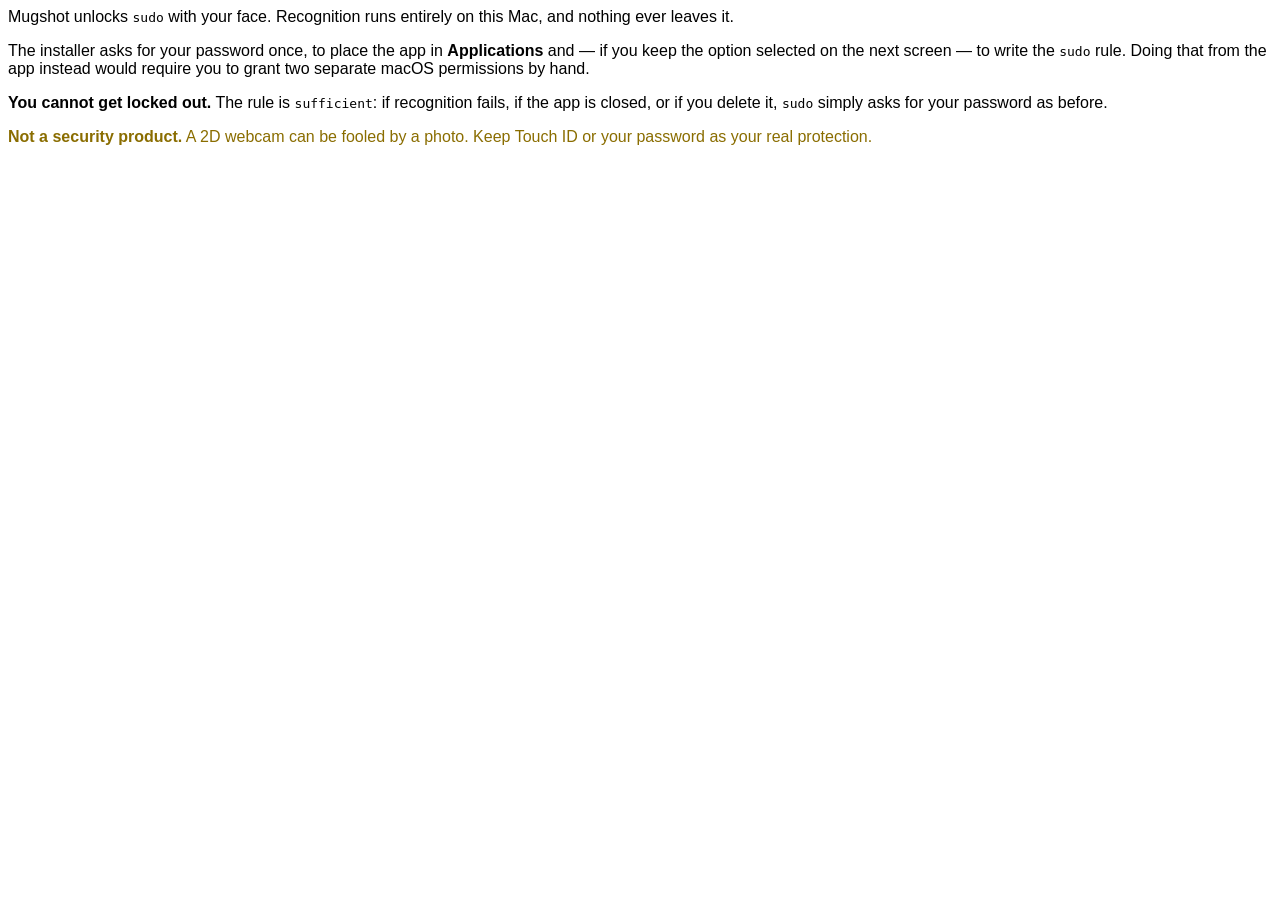
==== packaging/pkg/welcome.html @ 9c49c36f "Make the app openable, the setup legible, and the uninstall complete Opening Mugshot placed an icon " ====
<!-- Affiché en première page de l'Installeur. Volontairement court : la seule chose
     que l'utilisateur doit comprendre ici, c'est ce que le mot de passe qu'on va lui
     demander sert à faire. -->
<html>
<body style="font: -apple-system-body; font-family: -apple-system, sans-serif;">
<p>Mugshot unlocks <code>sudo</code> with your face. Recognition runs entirely on this
Mac, and nothing ever leaves it.</p>

<p>The installer asks for your password once, to place the app in
<b>Applications</b> and — if you keep the option selected on the next screen — to write
the <code>sudo</code> rule. Doing that from the app instead would require you to grant
two separate macOS permissions by hand.</p>

<p><b>You cannot get locked out.</b> The rule is <code>sufficient</code>: if recognition
fails, if the app is closed, or if you delete it, <code>sudo</code> simply asks for your
password as before.</p>

<p style="color:#8a6d00;"><b>Not a security product.</b> A 2D webcam can be fooled by a
photo. Keep Touch ID or your password as your real protection.</p>
</body>
</html>
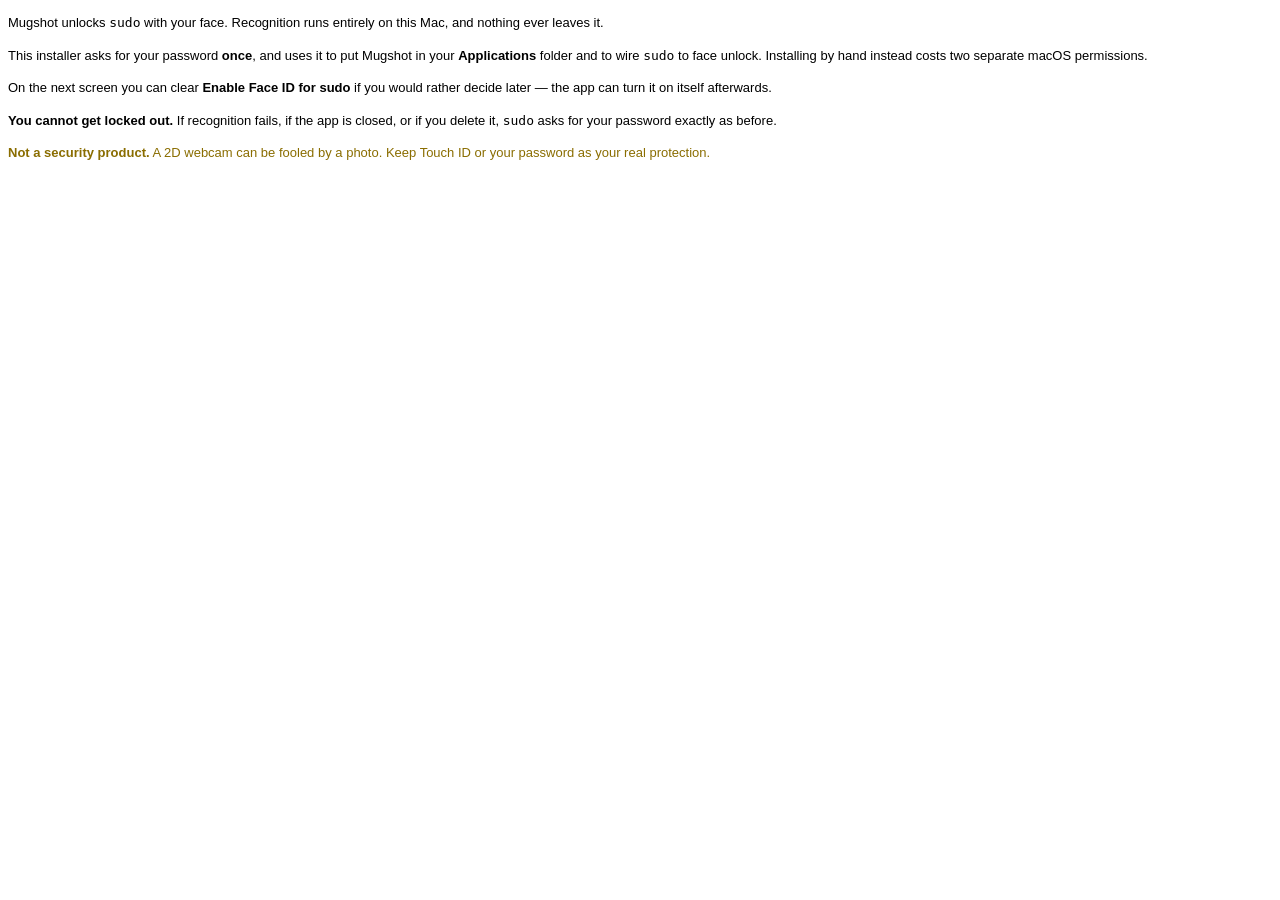
==== commit a34a374b: "Make the installer readable and its one choice visible Three things were wrong on screen, all report" ====
--- a/packaging/pkg/welcome.html
+++ b/packaging/pkg/welcome.html
@@ -1,21 +1,23 @@
-<!-- Affiché en première page de l'Installeur. Volontairement court : la seule chose
-     que l'utilisateur doit comprendre ici, c'est ce que le mot de passe qu'on va lui
-     demander sert à faire. -->
+<!DOCTYPE html>
 <html>
-<body style="font: -apple-system-body; font-family: -apple-system, sans-serif;">
+<head><meta charset="utf-8"></head>
+<body style="font-family: -apple-system, sans-serif; font-size: 13px; line-height: 1.5;">
+
 <p>Mugshot unlocks <code>sudo</code> with your face. Recognition runs entirely on this
 Mac, and nothing ever leaves it.</p>
 
-<p>The installer asks for your password once, to place the app in
-<b>Applications</b> and — if you keep the option selected on the next screen — to write
-the <code>sudo</code> rule. Doing that from the app instead would require you to grant
-two separate macOS permissions by hand.</p>
+<p>This installer asks for your password <b>once</b>, and uses it to put Mugshot in your
+<b>Applications</b> folder and to wire <code>sudo</code> to face unlock. Installing by
+hand instead costs two separate macOS permissions.</p>
 
-<p><b>You cannot get locked out.</b> The rule is <code>sufficient</code>: if recognition
-fails, if the app is closed, or if you delete it, <code>sudo</code> simply asks for your
-password as before.</p>
+<p>On the next screen you can clear <b>Enable Face ID for sudo</b> if you would rather
+decide later — the app can turn it on itself afterwards.</p>
+
+<p><b>You cannot get locked out.</b> If recognition fails, if the app is closed, or if you
+delete it, <code>sudo</code> asks for your password exactly as before.</p>
 
 <p style="color:#8a6d00;"><b>Not a security product.</b> A 2D webcam can be fooled by a
 photo. Keep Touch ID or your password as your real protection.</p>
+
 </body>
 </html>
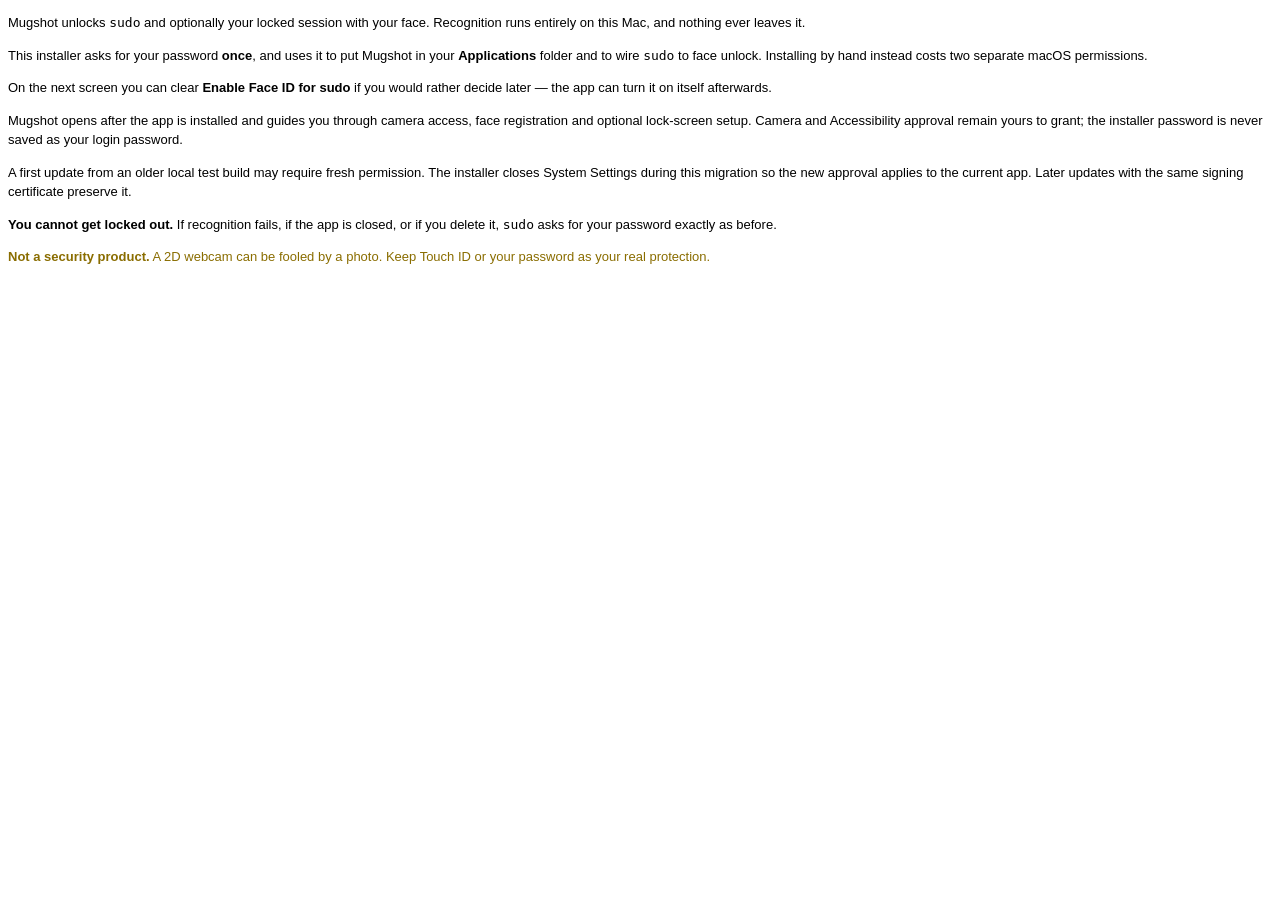
==== commit e423a55d: "Prepare Mugshot 1.2.0: stable permissions, safe lock-screen delivery and verified releases" ====
--- a/packaging/pkg/welcome.html
+++ b/packaging/pkg/welcome.html
@@ -3,7 +3,7 @@
 <head><meta charset="utf-8"></head>
 <body style="font-family: -apple-system, sans-serif; font-size: 13px; line-height: 1.5;">
 
-<p>Mugshot unlocks <code>sudo</code> with your face. Recognition runs entirely on this
+<p>Mugshot unlocks <code>sudo</code> and optionally your locked session with your face. Recognition runs entirely on this
 Mac, and nothing ever leaves it.</p>
 
 <p>This installer asks for your password <b>once</b>, and uses it to put Mugshot in your
@@ -13,6 +13,14 @@
 <p>On the next screen you can clear <b>Enable Face ID for sudo</b> if you would rather
 decide later — the app can turn it on itself afterwards.</p>
 
+<p>Mugshot opens after the app is installed and guides you through camera access,
+face registration and optional lock-screen setup. Camera and Accessibility approval
+remain yours to grant; the installer password is never saved as your login password.</p>
+
+<p>A first update from an older local test build may require fresh permission.
+The installer closes System Settings during this migration so the new approval
+applies to the current app. Later updates with the same signing certificate preserve it.</p>
+
 <p><b>You cannot get locked out.</b> If recognition fails, if the app is closed, or if you
 delete it, <code>sudo</code> asks for your password exactly as before.</p>
 
